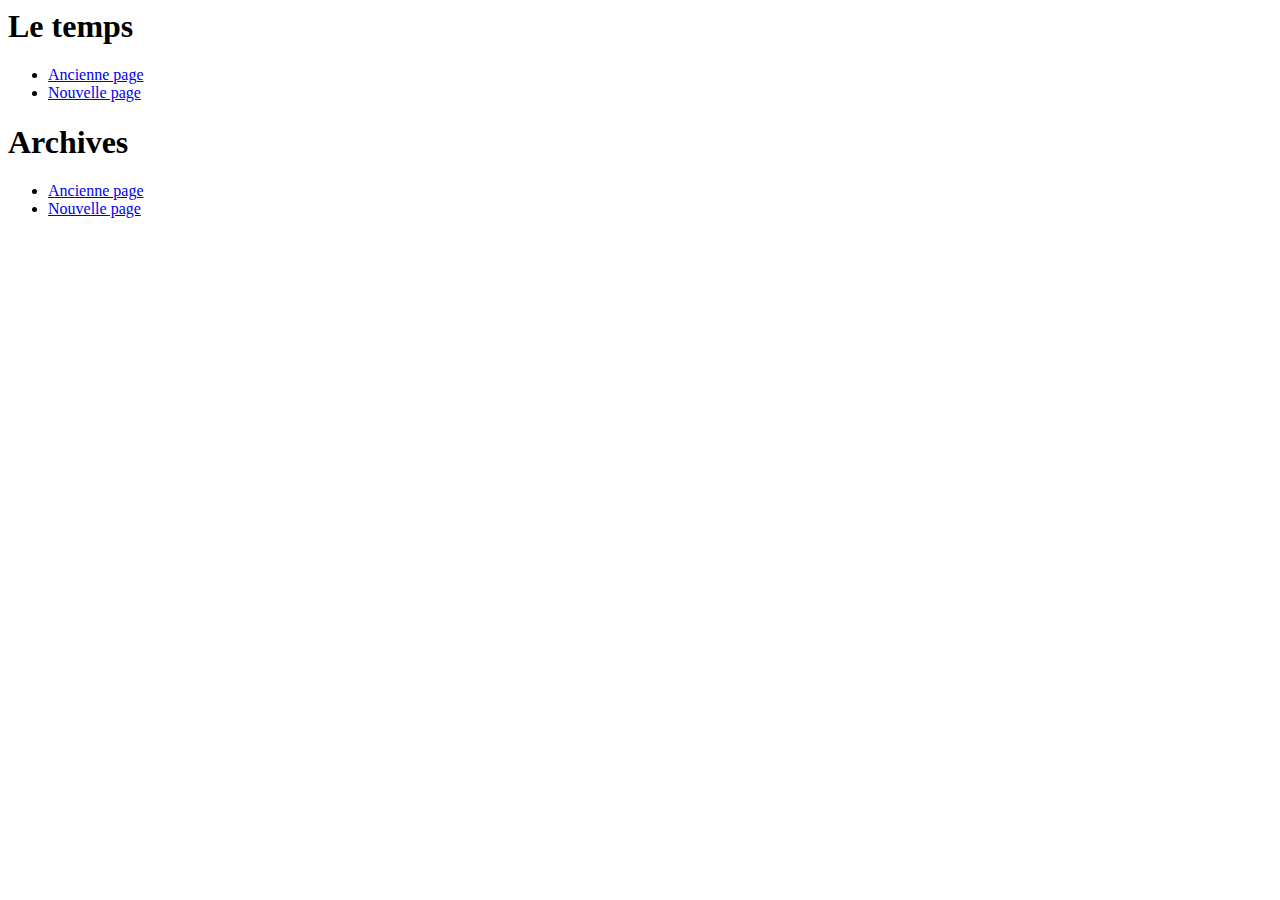
==== index.html @ 3f25baa8 "index" ====
<html>

<head>
</head>

<body>
    <p>
        <h1>Le temps</h1>
        <ul>
          <li/><a href="temps/le%20temps%20-%20old.html">Ancienne page</a>
          <li/><a href="temps/le%20temps%20-%20new.html">Nouvelle page</a>
        </ul>
    </p>
    <p>
        <h1>Archives</h1>
        <ul>
          <li/><a href="archives/archives%20-%20old.html">Ancienne page</a>
          <li/><a href="archives/archives%20-%20new.html">Nouvelle page</a>
        </ul>
    </p>
</body>

</html>
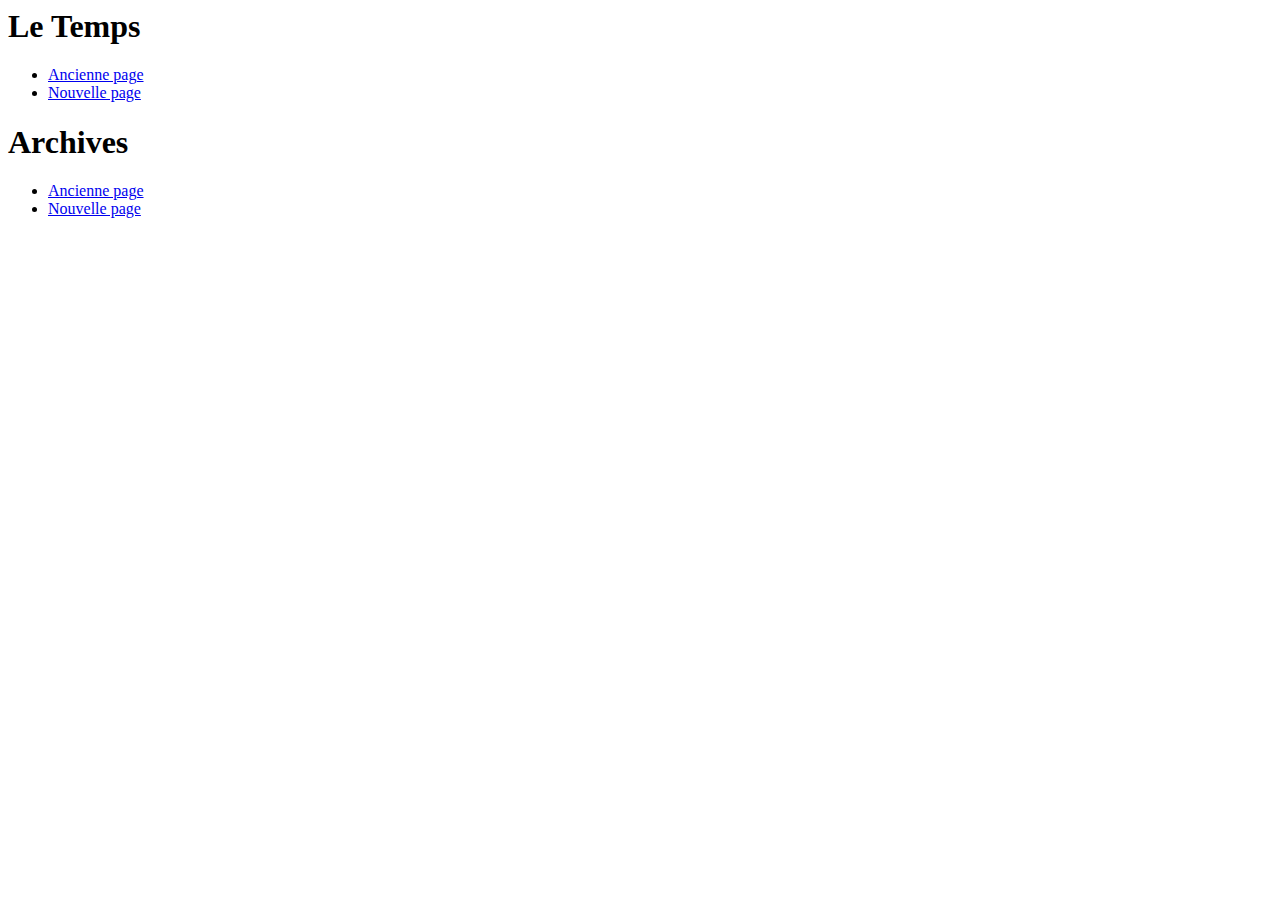
==== commit 8eed12ef: "Update index.html" ====
--- a/index.html
+++ b/index.html
@@ -1,21 +1,22 @@
 <html>
 
 <head>
+    <title>L'Histoire Se Répète - Maquette</title>
 </head>
 
 <body>
     <p>
-        <h1>Le temps</h1>
+        <h1>Le Temps</h1>
         <ul>
-          <li/><a href="temps/le%20temps%20-%20old.html">Ancienne page</a>
-          <li/><a href="temps/le%20temps%20-%20new.html">Nouvelle page</a>
+            <li/><a href="temps/le%20temps%20-%20old.html">Ancienne page</a>
+            <li/><a href="temps/le%20temps%20-%20new.html">Nouvelle page</a>
         </ul>
     </p>
     <p>
         <h1>Archives</h1>
         <ul>
-          <li/><a href="archives/archives%20-%20old.html">Ancienne page</a>
-          <li/><a href="archives/archives%20-%20new.html">Nouvelle page</a>
+            <li/><a href="archives/archives%20-%20old.html">Ancienne page</a>
+            <li/><a href="archives/archives%20-%20new.html">Nouvelle page</a>
         </ul>
     </p>
 </body>
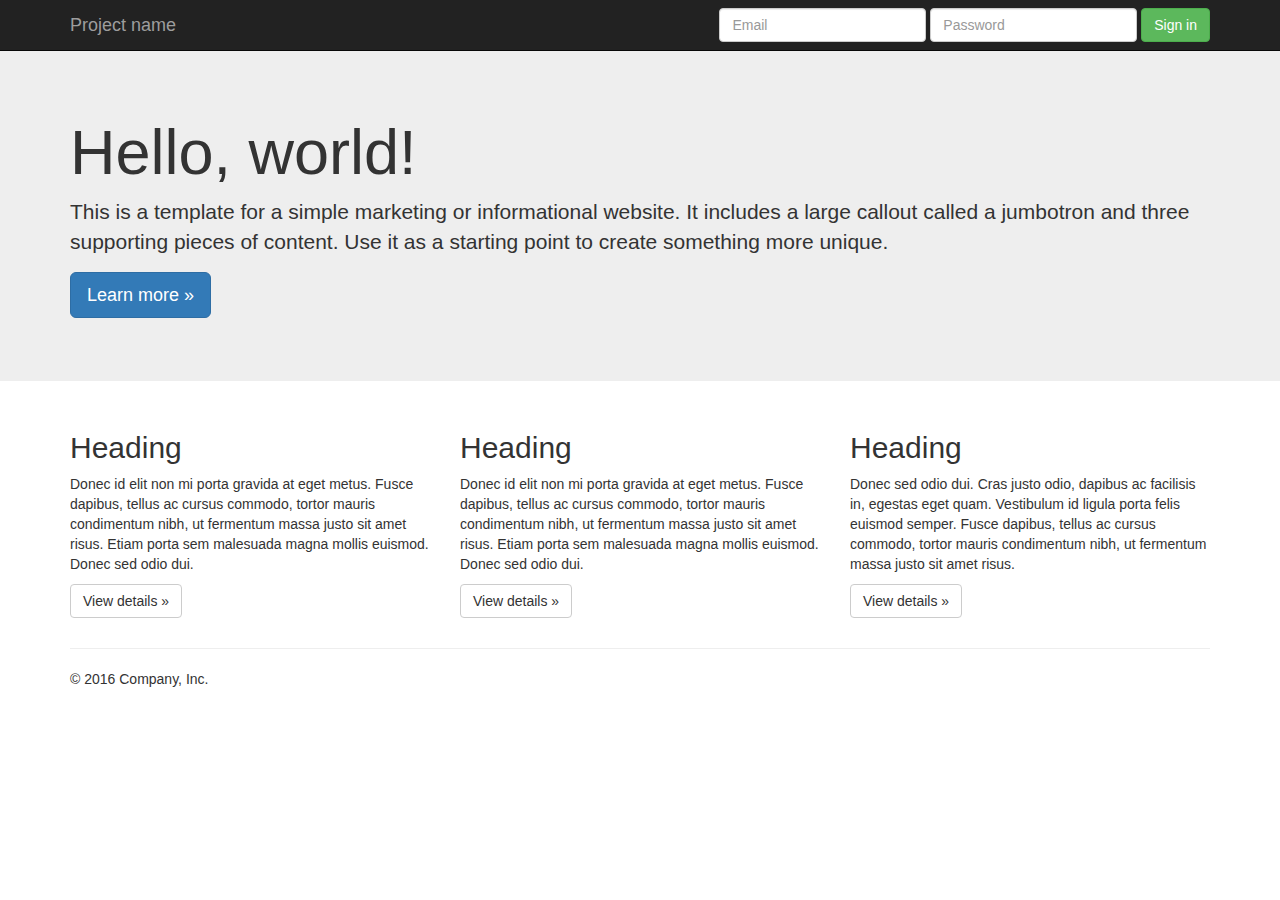
==== commit 0a737b9b: "new web site" ====
--- a/index.html
+++ b/index.html
@@ -1,24 +1,108 @@
-<html>
+<!DOCTYPE html>
+<!-- saved from url=(0043)http://getbootstrap.com/examples/jumbotron/ -->
+<html lang="en"><head><meta http-equiv="Content-Type" content="text/html; charset=UTF-8">
+    
+    <meta http-equiv="X-UA-Compatible" content="IE=edge">
+    <meta name="viewport" content="width=device-width, initial-scale=1">
+    <!-- The above 3 meta tags *must* come first in the head; any other head content must come *after* these tags -->
+    <meta name="description" content="">
+    <meta name="author" content="">
+    <link rel="icon" href="http://getbootstrap.com/favicon.ico">
 
-<head>
-    <title>L'Histoire Se Répète - Maquette</title>
-</head>
+    <title>Jumbotron Template for Bootstrap</title>
 
-<body>
-    <p>
-        <h1>Le Temps</h1>
-        <ul>
-            <li/><a href="temps/le%20temps%20-%20old.html">Ancienne page</a>
-            <li/><a href="temps/le%20temps%20-%20new.html">Nouvelle page</a>
-        </ul>
-    </p>
-    <p>
-        <h1>Archives</h1>
-        <ul>
-            <li/><a href="archives/archives%20-%20old.html">Ancienne page</a>
-            <li/><a href="archives/archives%20-%20new.html">Nouvelle page</a>
-        </ul>
-    </p>
-</body>
+    <!-- Bootstrap core CSS -->
+    <link href="./Jumbotron Template for Bootstrap_files/bootstrap.min.css" rel="stylesheet">
 
-</html>
+    <!-- IE10 viewport hack for Surface/desktop Windows 8 bug -->
+    <link href="./Jumbotron Template for Bootstrap_files/ie10-viewport-bug-workaround.css" rel="stylesheet">
+
+    <!-- Custom styles for this template -->
+    <link href="./Jumbotron Template for Bootstrap_files/jumbotron.css" rel="stylesheet">
+
+    <!-- Just for debugging purposes. Don't actually copy these 2 lines! -->
+    <!--[if lt IE 9]><script src="../../assets/js/ie8-responsive-file-warning.js"></script><![endif]-->
+    <script src="./Jumbotron Template for Bootstrap_files/ie-emulation-modes-warning.js"></script>
+
+    <!-- HTML5 shim and Respond.js for IE8 support of HTML5 elements and media queries -->
+    <!--[if lt IE 9]>
+      <script src="https://oss.maxcdn.com/html5shiv/3.7.3/html5shiv.min.js"></script>
+      <script src="https://oss.maxcdn.com/respond/1.4.2/respond.min.js"></script>
+    <![endif]-->
+  </head>
+
+  <body data-feedly-mini="yes">
+
+    <nav class="navbar navbar-inverse navbar-fixed-top">
+      <div class="container">
+        <div class="navbar-header">
+          <button type="button" class="navbar-toggle collapsed" data-toggle="collapse" data-target="#navbar" aria-expanded="false" aria-controls="navbar">
+            <span class="sr-only">Toggle navigation</span>
+            <span class="icon-bar"></span>
+            <span class="icon-bar"></span>
+            <span class="icon-bar"></span>
+          </button>
+          <a class="navbar-brand" href="http://getbootstrap.com/examples/jumbotron/#">Project name</a>
+        </div>
+        <div id="navbar" class="navbar-collapse collapse">
+          <form class="navbar-form navbar-right">
+            <div class="form-group">
+              <input type="text" placeholder="Email" class="form-control">
+            </div>
+            <div class="form-group">
+              <input type="password" placeholder="Password" class="form-control">
+            </div>
+            <button type="submit" class="btn btn-success">Sign in</button>
+          </form>
+        </div><!--/.navbar-collapse -->
+      </div>
+    </nav>
+
+    <!-- Main jumbotron for a primary marketing message or call to action -->
+    <div class="jumbotron">
+      <div class="container">
+        <h1>Hello, world!</h1>
+        <p>This is a template for a simple marketing or informational website. It includes a large callout called a jumbotron and three supporting pieces of content. Use it as a starting point to create something more unique.</p>
+        <p><a class="btn btn-primary btn-lg" href="http://getbootstrap.com/examples/jumbotron/#" role="button">Learn more »</a></p>
+      </div>
+    </div>
+
+    <div class="container">
+      <!-- Example row of columns -->
+      <div class="row">
+        <div class="col-md-4">
+          <h2>Heading</h2>
+          <p>Donec id elit non mi porta gravida at eget metus. Fusce dapibus, tellus ac cursus commodo, tortor mauris condimentum nibh, ut fermentum massa justo sit amet risus. Etiam porta sem malesuada magna mollis euismod. Donec sed odio dui. </p>
+          <p><a class="btn btn-default" href="http://getbootstrap.com/examples/jumbotron/#" role="button">View details »</a></p>
+        </div>
+        <div class="col-md-4">
+          <h2>Heading</h2>
+          <p>Donec id elit non mi porta gravida at eget metus. Fusce dapibus, tellus ac cursus commodo, tortor mauris condimentum nibh, ut fermentum massa justo sit amet risus. Etiam porta sem malesuada magna mollis euismod. Donec sed odio dui. </p>
+          <p><a class="btn btn-default" href="http://getbootstrap.com/examples/jumbotron/#" role="button">View details »</a></p>
+       </div>
+        <div class="col-md-4">
+          <h2>Heading</h2>
+          <p>Donec sed odio dui. Cras justo odio, dapibus ac facilisis in, egestas eget quam. Vestibulum id ligula porta felis euismod semper. Fusce dapibus, tellus ac cursus commodo, tortor mauris condimentum nibh, ut fermentum massa justo sit amet risus.</p>
+          <p><a class="btn btn-default" href="http://getbootstrap.com/examples/jumbotron/#" role="button">View details »</a></p>
+        </div>
+      </div>
+
+      <hr>
+
+      <footer>
+        <p>© 2016 Company, Inc.</p>
+      </footer>
+    </div> <!-- /container -->
+
+
+    <!-- Bootstrap core JavaScript
+    ================================================== -->
+    <!-- Placed at the end of the document so the pages load faster -->
+    <script src="./Jumbotron Template for Bootstrap_files/jquery.min.js"></script>
+    <script>window.jQuery || document.write('<script src="../../assets/js/vendor/jquery.min.js"><\/script>')</script>
+    <script src="./Jumbotron Template for Bootstrap_files/bootstrap.min.js"></script>
+    <!-- IE10 viewport hack for Surface/desktop Windows 8 bug -->
+    <script src="./Jumbotron Template for Bootstrap_files/ie10-viewport-bug-workaround.js"></script>
+  
+
+<script type="text/javascript">( function(){ window.SIG_EXT = {}; } )()</script><div id="feedly-mini" title="feedly Mini tookit"></div></body></html>--- a/Jumbotron Template for Bootstrap_files/ie10-viewport-bug-workaround.css
+++ b/Jumbotron Template for Bootstrap_files/ie10-viewport-bug-workaround.css
@@ -0,0 +1,13 @@
+/*!
+ * IE10 viewport hack for Surface/desktop Windows 8 bug
+ * Copyright 2014-2015 Twitter, Inc.
+ * Licensed under MIT (https://github.com/twbs/bootstrap/blob/master/LICENSE)
+ */
+
+/*
+ * See the Getting Started docs for more information:
+ * http://getbootstrap.com/getting-started/#support-ie10-width
+ */
+@-ms-viewport     { width: device-width; }
+@-o-viewport      { width: device-width; }
+@viewport         { width: device-width; }
--- a/Jumbotron Template for Bootstrap_files/jumbotron.css
+++ b/Jumbotron Template for Bootstrap_files/jumbotron.css
@@ -0,0 +1,5 @@
+/* Move down content because we have a fixed navbar that is 50px tall */
+body {
+  padding-top: 50px;
+  padding-bottom: 20px;
+}
